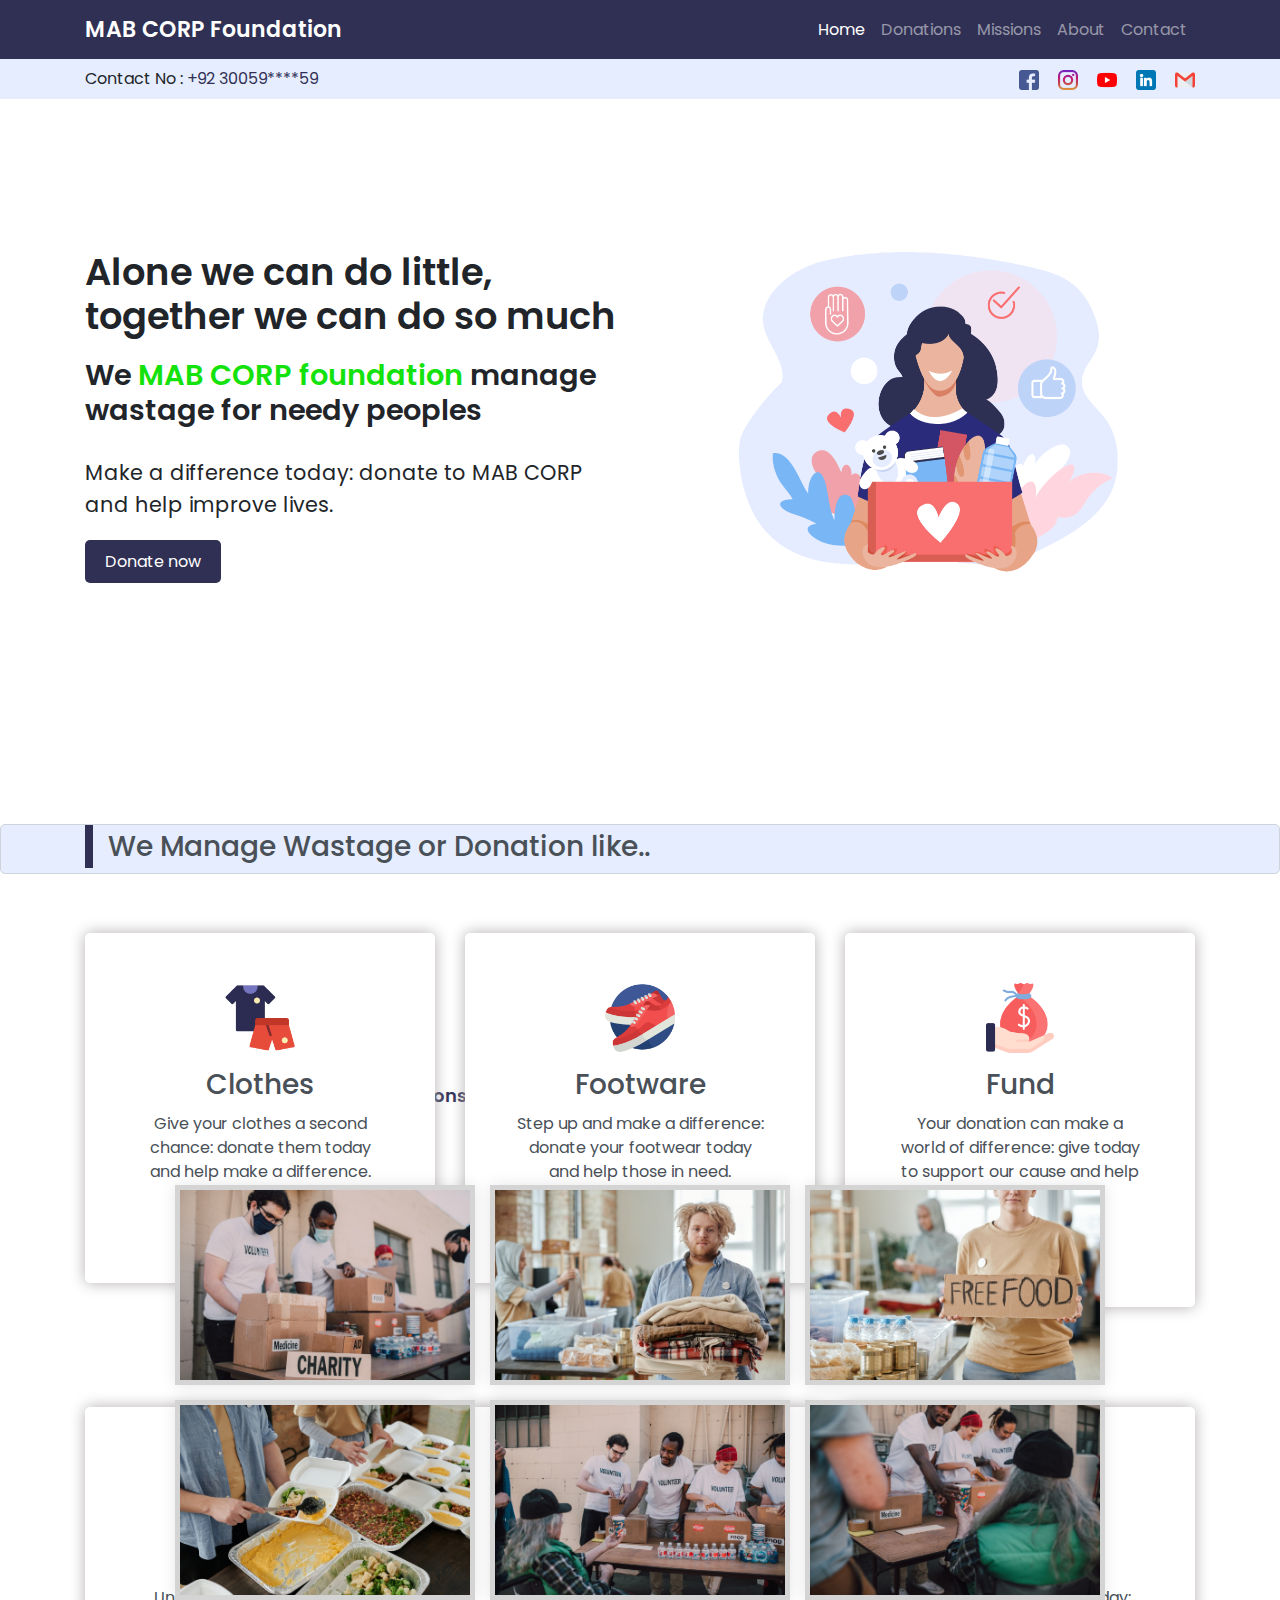
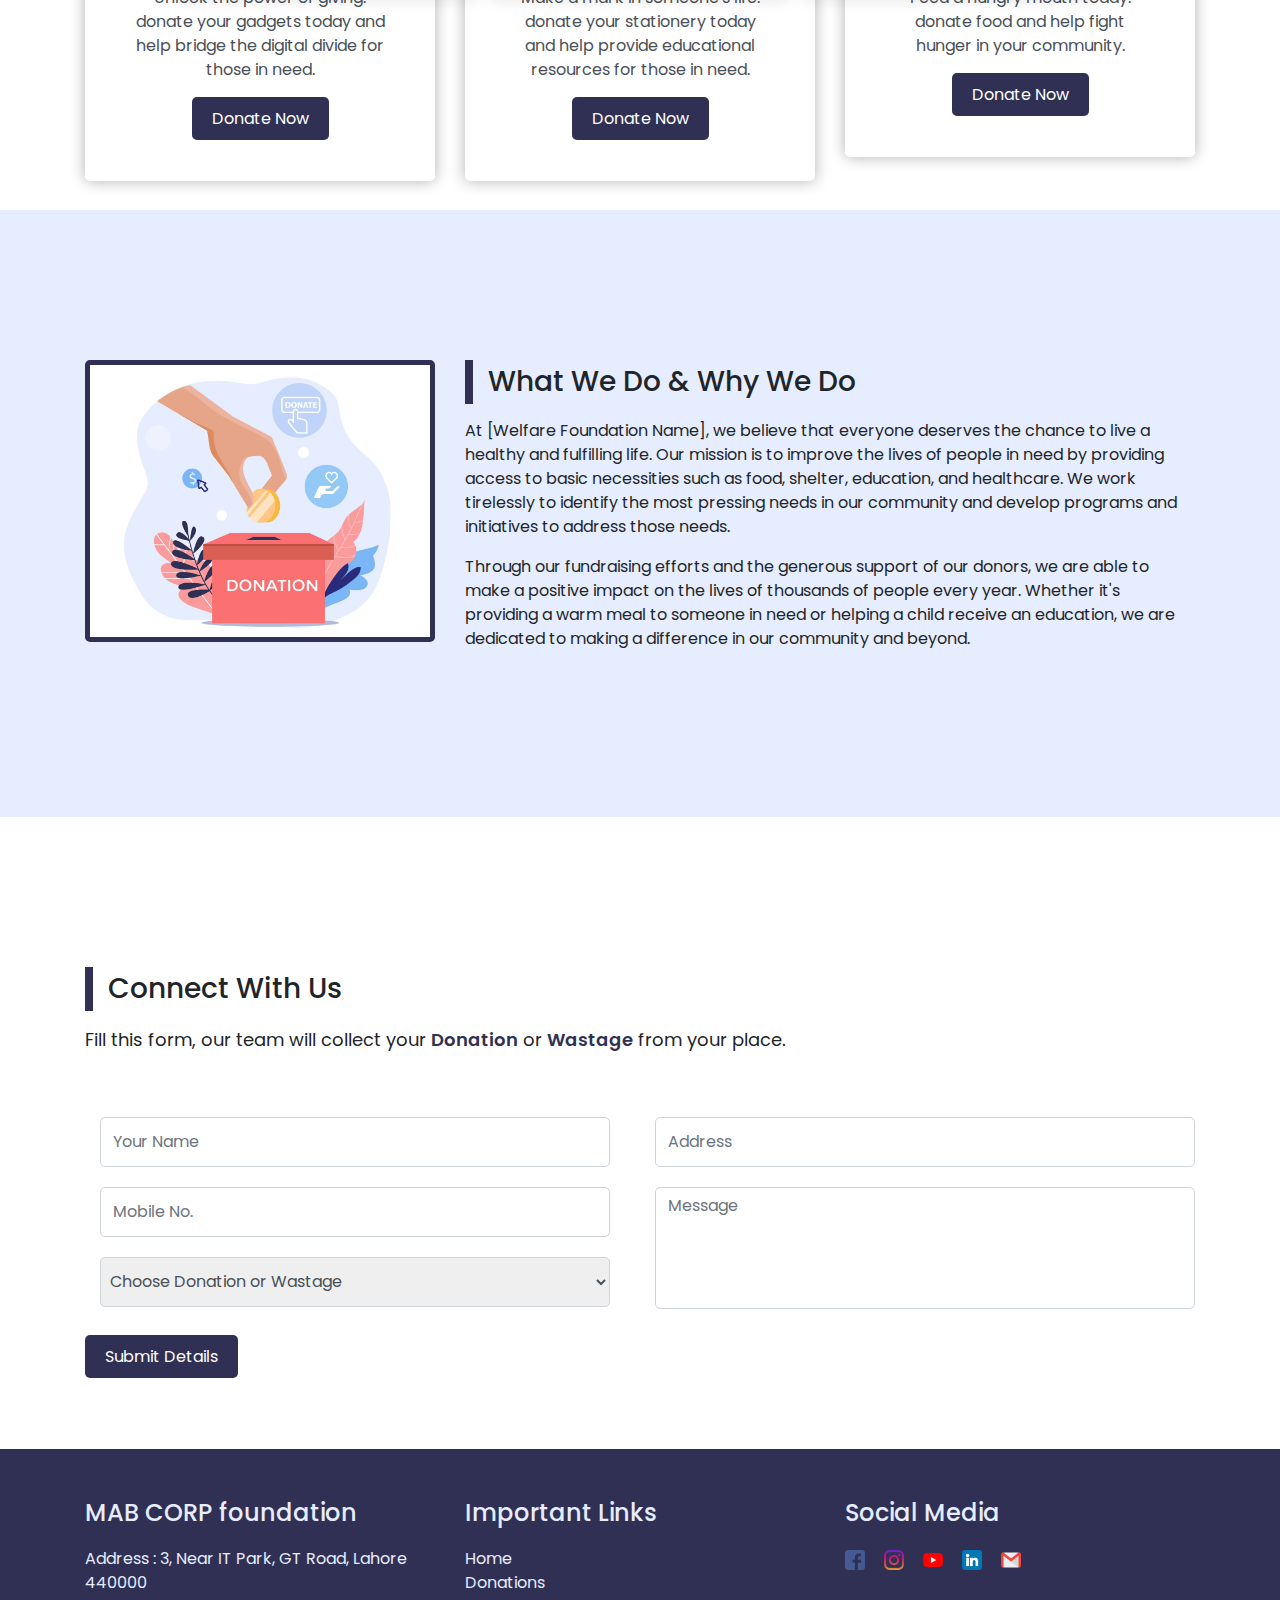
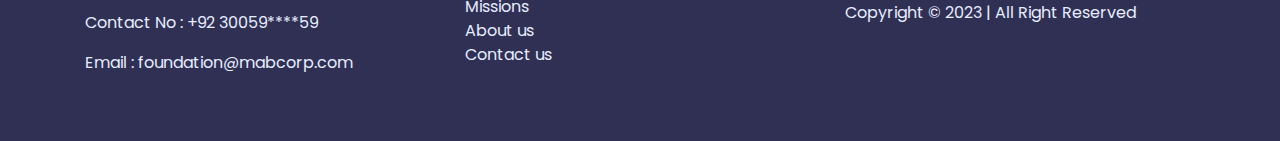
==== index.html @ e1ff94fa "update" ====
<!DOCTYPE html>
<html lang="en">

<head>
    <meta charset="UTF-8">
    <meta http-equiv="X-UA-Compatible" content="IE=edge">
    <meta name="viewport" content="width=device-width, initial-scale=1.0">
    <title>Code Convent Foundation
    </title>
    <link rel="stylesheet" href="css/style.css">
    <link rel="stylesheet" href="css/responsive.css">
    <link rel="stylesheet" href="https://cdn.jsdelivr.net/npm/bootstrap@4.6.1/dist/css/bootstrap.min.css">
    <link rel="stylesheet" href="https://cdnjs.cloudflare.com/ajax/libs/font-awesome/4.7.0/css/font-awesome.min.css">
    <script src="https://cdn.jsdelivr.net/npm/jquery@3.5.1/dist/jquery.slim.min.js"></script>
    <script src="https://cdn.jsdelivr.net/npm/popper.js@1.16.1/dist/umd/popper.min.js"></script>
    <script src="https://cdn.jsdelivr.net/npm/bootstrap@4.6.1/dist/js/bootstrap.bundle.min.js"></script>
    <link rel="shortcut icon" href="img/don/salary.png" type="image/x-icon">
</head>

<body>
    <div class="fixed-top">

        <header>
            <div class="container">
                <nav class="navbar navbar-expand-lg navbar-dark">
                    <a class="navbar-brand" href="#home">MAB CORP Foundation</a>
                    <button class="navbar-toggler" type="button" data-toggle="collapse"
                        data-target="#navbarSupportedContent" aria-controls="navbarSupportedContent"
                        aria-expanded="false" aria-label="Toggle navigation">
                        <span class="navbar-toggler-icon"></span>
                    </button>

                    <div class="collapse navbar-collapse" id="navbarSupportedContent">
                        <ul class="navbar-nav ml-auto">
                            <li class="nav-item active">
                                <a class="nav-link" href="#home">Home <span class="sr-only">(current)</span></a>
                            </li>
                            <li class="nav-item">
                                <a class="nav-link" href="#donation">Donations</a>
                            </li>
                            <li class="nav-item">
                                <a class="nav-link" href="#mission-id">Missions</a>
                            </li>
                            <li class="nav-item">
                                <a class="nav-link" href="#about">About</a>
                            </li>
                            <li class="nav-item">
                                <a class="nav-link" href="#contact">Contact</a>
                            </li>
                        </ul>
                    </div>
                </nav>
            </div>
        </header>

        <div class="cont-sec">
            <div class="container">
                <div class="row">
                    <div class="col-lg-6">
                        <p>Contact No : <a href="tel: +9230059****59">+92 30059****59</a></p>
                    </div>
                    <div class="col-lg-6">
                        <div class="social">
                            <a href="#"><img src="img/icons/facebook.png" alt="facebook"></a>
                            <a href="#"><img src="img/icons/instagram.png" alt="inatagram"></a>
                            <a href="#"><img src="img/icons/youtube.png" alt="youtube"></a>
                            <a href="#"><img src="img/icons/linkedin.png" alt="linkedin"></a>
                            <a href="#"><img src="img/icons/gmail.png" alt="gnail"></a>
                        </div>
                    </div>
                </div>
            </div>
        </div>

    </div>
    <section class="home-sec" id="home">
        <div class="container">
            <div class="home-content">
                <div class="row">
                    <div class="col-lg-6 align-item-center">
                        <div class="home-info">
                            <h1>Alone we can do little, together we can do so much</h1>
                            <h2>We <span>MAB CORP foundation</span> manage wastage for needy peoples</h2>
                            <p>Make a difference today: donate to MAB CORP and help improve lives.</p>
                            <div class="buttons">
                                <a href="#contact" class="btn1">Donate now</a>
                            </div>
                        </div>
                    </div>
                    <div class="col-lg-6 order-first order-lg-last">
                        <div class="img-sec">
                            <img src="img/img-1.png" alt="home-image">
                        </div>
                    </div>
                </div>
            </div>
        </div>
    </section>

    <section class="don-sec" id="donation">
        <div class="container">
            <div class="heading">
                <h2>We Manage Wastage or Donation like..</h2>
            </div>
            <div class="row">
                <div class="col-lg-4">
                    <div class="don-box">
                        <img src="img/don/clothing.png" alt="img">
                        <h3>Clothes</h3>
                        <p>Give your clothes a second chance: donate them today and help make a difference.</p>
                        <a href="#contact" class="btn1">Donate Now</a>
                    </div>
                </div>
                <div class="col-lg-4">
                    <div class="don-box">
                        <img src="img/don/sneakers.png" alt="img">
                        <h3>Footware</h3>
                        <p>Step up and make a difference: donate your footwear today and help those in need.</p>
                        <a href="#contact" class="btn1">Donate Now</a>
                    </div>
                </div>
                <div class="col-lg-4">
                    <div class="don-box">
                        <img src="img/don/salary.png" alt="img">
                        <h3>Fund</h3>
                        <p>Your donation can make a world of difference: give today to support our cause and help those in need.</p>
                        <a href="#contact" class="btn1">Donate Now</a>
                    </div>
                </div>
                <div class="col-lg-4">
                    <div class="don-box">
                        <img src="img/don/gadgets.png" alt="img">
                        <h3>Gadgets</h3>
                        <p>Unlock the power of giving: donate your gadgets today and help bridge the digital divide for those in need.</p>
                        <a href="#contact" class="btn1">Donate Now</a>
                    </div>
                </div>
                <div class="col-lg-4">
                    <div class="don-box">
                        <img src="img/don/book.png" alt="img">
                        <h3>Stationary</h3>
                        <p>Make a mark in someone's life: donate your stationery today and help provide educational resources for those in need.</p>
                        <a href="#contact" class="btn1">Donate Now</a>
                    </div>
                </div>
                <div class="col-lg-4">
                    <div class="don-box">
                        <img src="img/don/shopping-bag.png" alt="img">
                        <h3>Food</h3>
                        <p>Feed a hungry mouth today: donate food and help fight hunger in your community.</p>
                        <a href="#contact" class="btn1">Donate Now</a>
                    </div>
                </div>
            </div>
        </div>
    </section>

    <section class="mission" id="mission-id">
        <div class="container">
            <div class="heading">
                <h2>Our Missions</h2>
                <p>We have delivered <span>Wastage</span> or <span>Donations</span> to needy Peoples</p>
            </div>
            <div class="gallery-sec">
                <div class="container">
                    <div class="image-container">
                        <div class="image"><img src="img/miss/1.jpg" alt="img"></div>
                        <div class="image"><img src="img/miss/2.jpg" alt="img"></div>
                        <div class="image"><img src="img/miss/3.jpg" alt="img"></div>
                        <div class="image"><img src="img/miss/4.jpg" alt="img"></div>
                        <div class="image"><img src="img/miss/5.jpg" alt="img"></div>
                        <div class="image"><img src="img/miss/6.jpg" alt="img"></div>
                    </div>
                </div>
                <div class="pop-image">
                    <span>&times;</span>
                    <img src="img/gallery/1.jpg" alt="gallery-img">
                </div>
                </di v>
            </div>
    </section>

    <section class="about-sec" id="about">
        <div class="container">
            <div class="row">
                <div class="col-lg-4 about-img">
                    <img src="img/img-2.jpeg" alt="about">
                </div>
                <div class="col-lg-8 order-first order-lg-last">
                    <div class="heading">
                        <h2>What We Do & Why We Do</h2>
                    </div>
                    <p>At [Welfare Foundation Name], we believe that everyone deserves the chance to live a healthy and fulfilling life. Our mission is to improve the lives of people in need by providing access to basic necessities such as food, shelter, education, and healthcare. We work tirelessly to identify the most pressing needs in our community and develop programs and initiatives to address those needs. </p>
                    <p>Through our fundraising efforts and the generous support of our donors, we are able to make a positive impact on the lives of thousands of people every year. Whether it's providing a warm meal to someone in need or helping a child receive an education, we are dedicated to making a difference in our community and beyond.</p>
                </div>
            </div>
        </div>
    </section>

        <!-- Contact Section -->
        <section class="contact-section" id="contact">
            <div class="container">
                <div class="heading">
                    <h2>Connect With Us</h2>
                    <p>Fill this form, our team will collect your <span>Donation</span> or <span>Wastage</span> from your place.</p>
                </div>
                <div class="row">
                    <div class="col-lg-12 mt-5">
                        <form class="contact-form">
                            <div class="row">
                                <div class="col-lg-12">
                                    <div class="row">
                                        <div class="col-lg-6">
                                            <div class="col-lg-12">
                                                <div class="form-group">
                                                    <input type="text" class="form-control" placeholder="Your Name">
                                                </div>
                                            </div>
                                            <div class="col-lg-12">
                                                <div class="form-group">
                                                    <input type="text" class="form-control" placeholder="Mobile No.">
                                                </div>
                                            </div>
                                            <div class="col-lg-12">
                                                <div class="form-group">
                                                    <select name="donation" id="donation">
                                                        <option value="">Choose Donation or Wastage</option>
                                                        <option value="food">Food</option>
                                                        <option value="clothes">Clothes</option>
                                                        <option value="footware">Footware</option>
                                                        <option value="books">Books</option>
                                                        <option value="fund">Fund</option>
                                                        <option value="gadget">Ele. Gadgets</option>
                                                    </select>
                                                </div>
                                            </div>
                                            
                                        </div>
                                        <div class="col-lg-6">
                                            <div class="form-group">
                                                <input type="text" class="form-control" placeholder="Address">
                                            </div>
                                            <div class="form-group">
                                                <textarea class="form-control" name="text" id="" cols="90" rows="1" placeholder="Message"></textarea>
                                            </div>
                                        </div>
                                        <div class="col-md-12 mt-3">
                                            <a href="#" class="btn1 mt-5">Submit Details</a>
                                        </div>
                                    </div>
                                </div>
                            </div>
                        </form>
                    </div>
                </div>
            </div>
        </section>

    <footer>
        <div class="container">
            <div class="row">

                <div class="col-lg-4">
                    <div class="col-one">
                        <h4>MAB CORP foundation</h4>
                        <p>Address : 3, Near IT Park, GT Road, Lahore 440000 </p>
                        <p>Contact No : <a href="tel: +92 30059****59">+92 30059****59</a></p>
                        <p>Email : <a href="mailto:foundation@mabcorp.com">foundation@mabcorp.com</a></p>
                    </div>
                </div>
                <div class="col-lg-4">
                    <div class="col-two">
                        <h4>Important Links</h4>
                        <ul>
                            <li><a href="#home">Home</a></li>
                            <li><a href="#donation">Donations</a></li>
                            <li><a href="#mission-id">Missions</a></li>
                            <li><a href="#about">About us</a></li>
                            <li><a href="#contact">Contact us</a></li>
                        </ul>
                    </div>
                </div>
                <div class="col-lg-4">
                    <div class="col-one">
                        <h4>Social Media</h4>
                        <div class="social">
                            <a href="#"><img src="img/icons/facebook.png" alt="facebook"></a>
                            <a href="#"><img src="img/icons/instagram.png" alt="inatagram"></a>
                            <a href="#"><img src="img/icons/youtube.png" alt="youtube"></a>
                            <a href="#"><img src="img/icons/linkedin.png" alt="linkedin"></a>
                            <a href="#"><img src="img/icons/gmail.png" alt="gnail"></a>
                        </div>
                        <p>Copyright &copy; 2023 | All Right Reserved</p>
                    </div>
                </div>
            </div>
        </div>
    </footer>

    <script src="js/script.js"></script>
</body>

</html>
---- css/style.css ----
@import url('https://fonts.googleapis.com/css2?family=Poppins:wght@100;200;300;400;500;600;700&display=swap');

*{
    margin: 0;
    padding: 0;
    box-sizing: border-box;
    font-family: 'Poppins', sans-serif;
    scroll-behavior: smooth;
}

body{
    margin: 0;
}

/* Heading */
.heading h2{
    font-size: 28px;
    font-weight: 500;
    border-left: 8px solid #303054;
    padding: 5px 15px;
    margin-bottom: 15px;
}
.heading p{
    font-size: 18px;
}
.heading p span{
    font-weight: 600;
    color: #303054;
}

/* Buttons */
.btn1{
    font-size: 1rem;
    font-weight: 400;
    background-color: #303054;
    color: #fff;
    padding: 10px 20px;
    border-radius: 5px;
    text-decoration: none !important;
    transition: all 0.5s;
}
.btn1:hover{
    background-color: #e6edff;
    color: #303054;
}

/* Header */
header{
    background-color: #303054;
    width: 100%;
    
}

header .navbar-brand{
    font-size: 22px;
    font-weight: 600;
    color: #fff;
}

nav{
    padding: 8px 0px !important;
}

.cont-sec{
    padding: 8px;
    background-color: #e6edff;
    width: 100%;
}

.cont-sec .contact-cont{
    display: flex;
    flex-wrap: wrap;
}
.cont-sec p{
    margin: 0;
}

.cont-sec p a{
    text-decoration: none;
    color: #303054;
}

.cont-sec .social{
    text-align: right
}

.cont-sec .social a img{
    width: 20px;
    margin-left: 15px;
}

.home-sec{
    /* height: 100vh; */
    padding: 100px 0;
}

.home-sec .home-content {
    align-items: center;
}

.home-sec .home-content h1{
    font-size: 2.3rem;
    font-weight: 600;
    margin-bottom: 20px;

} 
.home-sec .home-content h2 span{
    color: #14e20d;
}

.home-sec .home-content h2{
    font-size: 1.8rem;
    font-weight: 600;
    margin-bottom: 30px;
}
.home-sec .home-content p{
    font-size: 1.3rem;
    margin-bottom: 30px;
}

.home-sec .img-sec{
    display: flex;
    justify-content: center;
}

.home-sec .img-sec img{
    width: 400px;
}

.home-sec .home-content{
    align-items: center;
    padding: 150px 0;
}

/* About section */
.about-sec{
    padding: 150px 0;
    background-color: #e6edff;
}

.about-sec img{
    width: 350px;
    border: 5px solid #303054;
    border-radius: 5px;
}

.about-sec .about-txt p{
    font-size: 18px;
}

/* Donation Section */
.don-sec{
    background-color: #e6edff;
    padding: 150px 0;
}

.don-sec .don-box{
    margin: 50px 0;
    background-color: #fff;
    padding: 50px;
    text-align: center;
    border-radius: 5px;
    box-shadow: 0 0 15px #b4afaf;
    transition: all 1s;
}

.don-sec .don-box img{
    width: 70px;
    transition: all 1s;
}

.don-sec .don-box h3{
    margin: 15px 0 10px;
}

.don-sec .don-box p{
    margin-bottom: 25px;
}

.don-sec .don-box:hover img{
    transform: scale(1.1);
}

/* Missions */
.mission{
    padding: 150px 0;
}


.gallery-sec{
	position: relative;
	padding: 50px 0;
}

.gallery-sec .image-container{
	display: flex;
	flex-wrap: wrap;
	gap: 15px;
	justify-content: center;
	padding: 10px;
}

.gallery-sec .image-container .image{
	height: 200px;
	width: 300px;
	box-shadow: 0 0 15px rgba(0, 0, 0, 0.1);
	cursor: pointer;
	overflow: hidden;
}

.gallery-sec .image-container .image img{
	height: 100%;
	width: 100%;
	border: 5px solid #d4d4d4;
	object-fit: cover;
	transition: 0.2s linear;
}

.gallery-sec .image-container .image:hover img{
	transform: scale(1.1);
}

.gallery-sec .pop-image{
	position: fixed;
	left: 0;
	top: 0;
	background: rgba(0, 0, 0, 0.8);
	height: 100%;
	width: 100%;
	z-index: 100;
	display: none;
}

.gallery-sec .pop-image span{
	position: absolute;
	top: 120px;
	right: 50px;
	font-size: 60px;
	font-weight: bolder;
	color: #ffffff;
	cursor: pointer;
	z-index: 100;
}

.gallery-sec .pop-image img{
	position: absolute;
	top: 55%;
	left: 50%;
	transform: translate(-50%, -50%);
	border: 3px solid #ffffff;
	width: 750px;
	object-fit: cover;
}

/* Conatact Us */
.contact-section {
    padding: 150px 0 80px;
}

.contact-section .contact-form .form-group {
    margin-bottom: 20px;
}

.contact-section .contact-form .form-control {
    height: 50px;
    border-radius: 5px;
}

.contact-section .contact-form textarea.form-control {
    height: 122px;
    margin-bottom: 10px;
    resize: none;
}

.contact-section .contact-form .form-control:focus {
    box-shadow: none;
}




/* Footer */
footer{
    background-color: #303054;
    color: #e6edff;
    padding: 50px 0;
}
footer h4{
    margin-bottom: 20px;
}
footer p a{
    text-decoration: none;
    color: #e6edff;
}
footer p a:hover{
    text-decoration: none;
    color: #e6edff;
}


footer .col-two ul li{
    list-style: none;
}

footer .col-two ul li a{
    color: #e6edff;
    text-decoration: none;
    transition: all 0.5s;
}
footer .col-two ul li a:hover{
    margin-left: 5px;
}
footer .social{
    margin-bottom: 30px;
}
footer .social a img{
    width: 20px;
    margin-right: 15px;
}

/* Scroll Bar */

::-webkit-scrollbar{
    width: 5px;
}

::-webkit-scrollbar-track{
    border: 7px solid transparent;
}

::-webkit-scrollbar-thumb{
    background: #303054;
}



#donation{
    height: 50px;
    width: 100%;
    padding: 0px 5px;
    border: none;
    outline: none;
    border: 1px solid rgb(206, 212, 218);
    border-radius: 5px;
    color: rgb(73, 80, 87);
    font-weight: 400;
}
---- css/responsive.css ----
@media(max-width: 991px){
    .home-sec .home-content {
        padding: 70px 0;
    }
    .cont-sec p,
    .cont-sec .social {
        text-align: center;
    }
    .home-sec .img-sec img {
        margin-bottom: 50px;
    }   
    .about-sec .about-img {
        display: flex;
        justify-content: center;
    }
    .about-sec .about-img img{
        margin-top: 50px;
    }
    .contact-sec .col-lg-12{
        padding: 0;
    }
    .contact-form textarea.form-control {
        width: 96%;
        margin-left: 15px;
    }
    .gallery-sec .pop-image img {
        top: 60%;
        left: 50%;
        width: 500px;
    }
}
@media(max-width: 611px){
    .about-sec .about-img img{
        width: 300px;
    }
    .contact-section .contact-form textarea.form-control {
        width: 94%;
    }
}


@media(max-width: 551px){

header .navbar-brand{
    font-size: 18px;
}
.gallery-sec .pop-image img {
    top: 50%;
}
.gallery-sec .pop-image img {
    width: 300px;
}
}
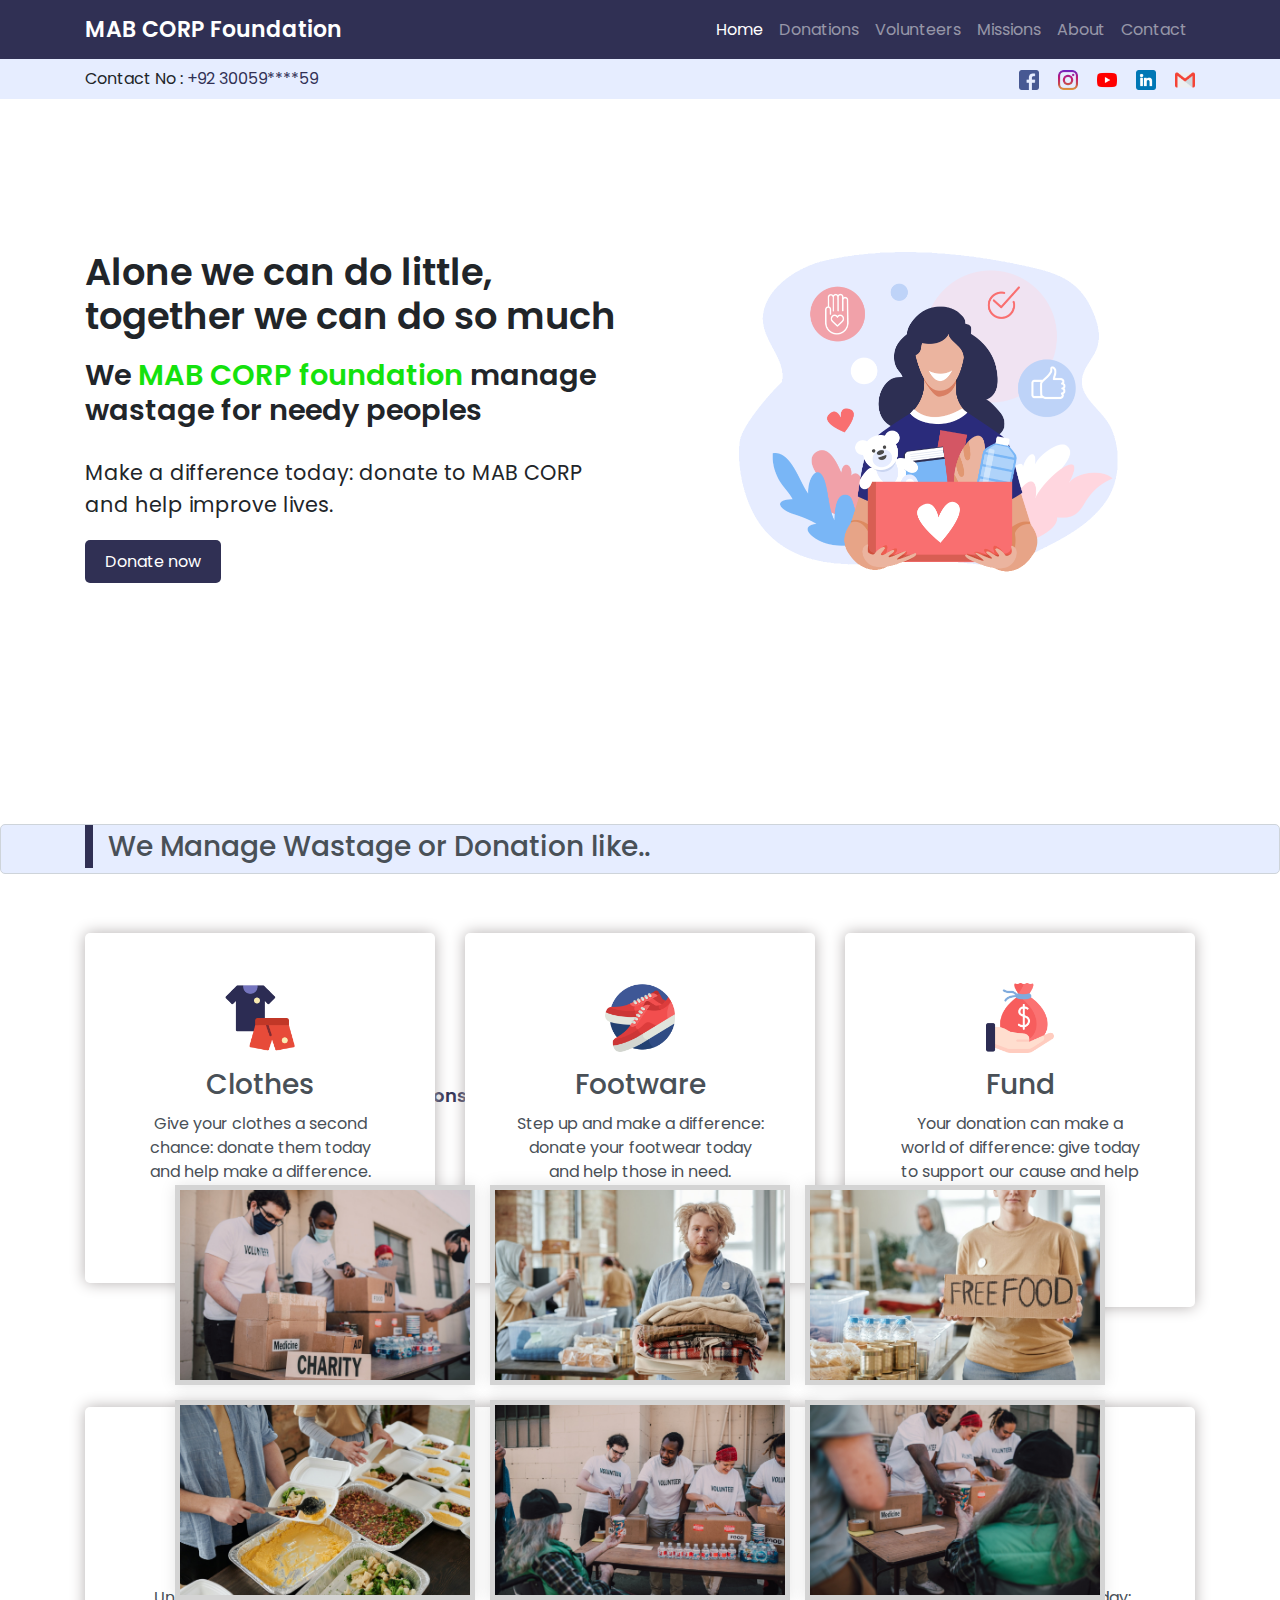
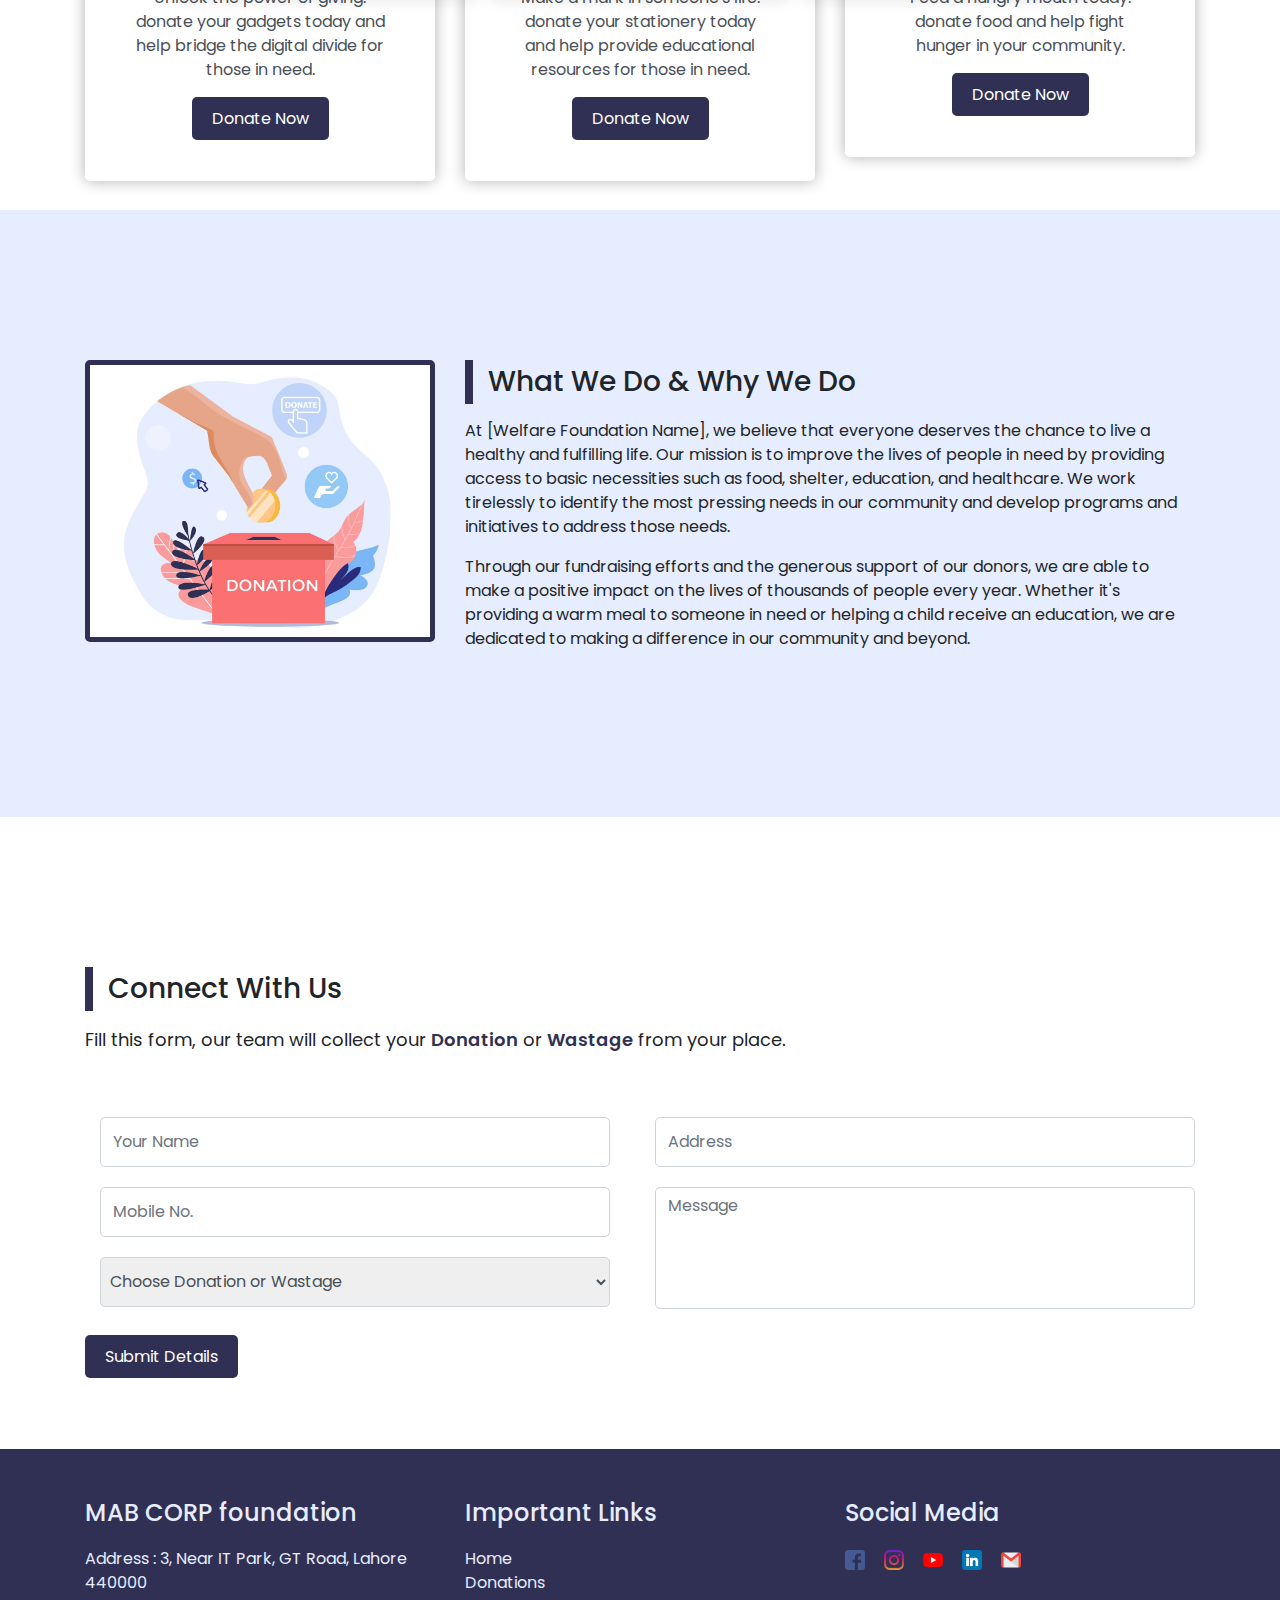
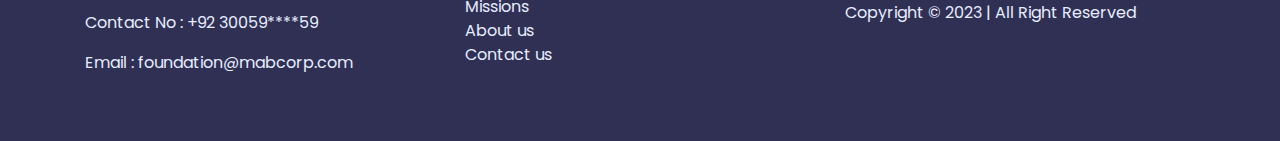
==== commit 1e5506aa: "update" ====
--- a/index.html
+++ b/index.html
@@ -39,6 +39,9 @@
                                 <a class="nav-link" href="#donation">Donations</a>
                             </li>
                             <li class="nav-item">
+                                <a class="nav-link" href="#donation">Volunteers</a>
+                            </li>
+                            <li class="nav-item">
                                 <a class="nav-link" href="#mission-id">Missions</a>
                             </li>
                             <li class="nav-item">
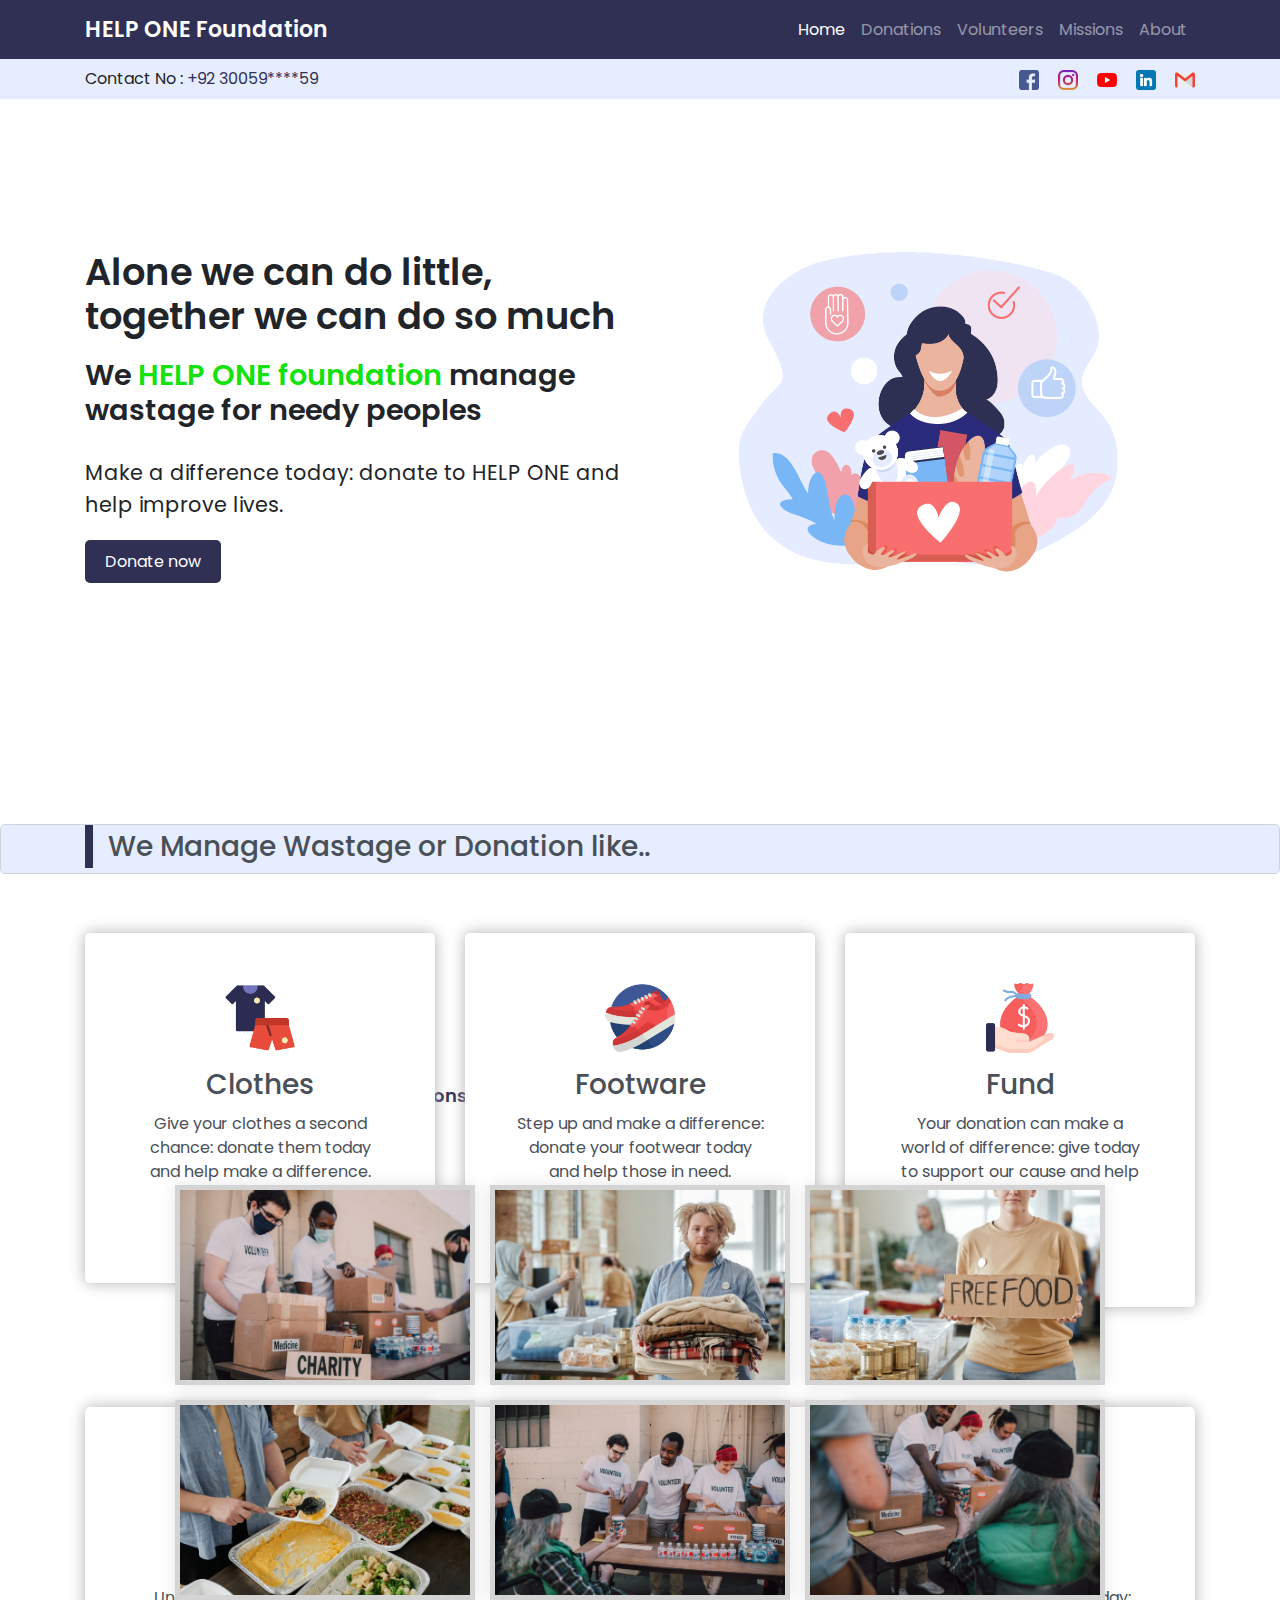
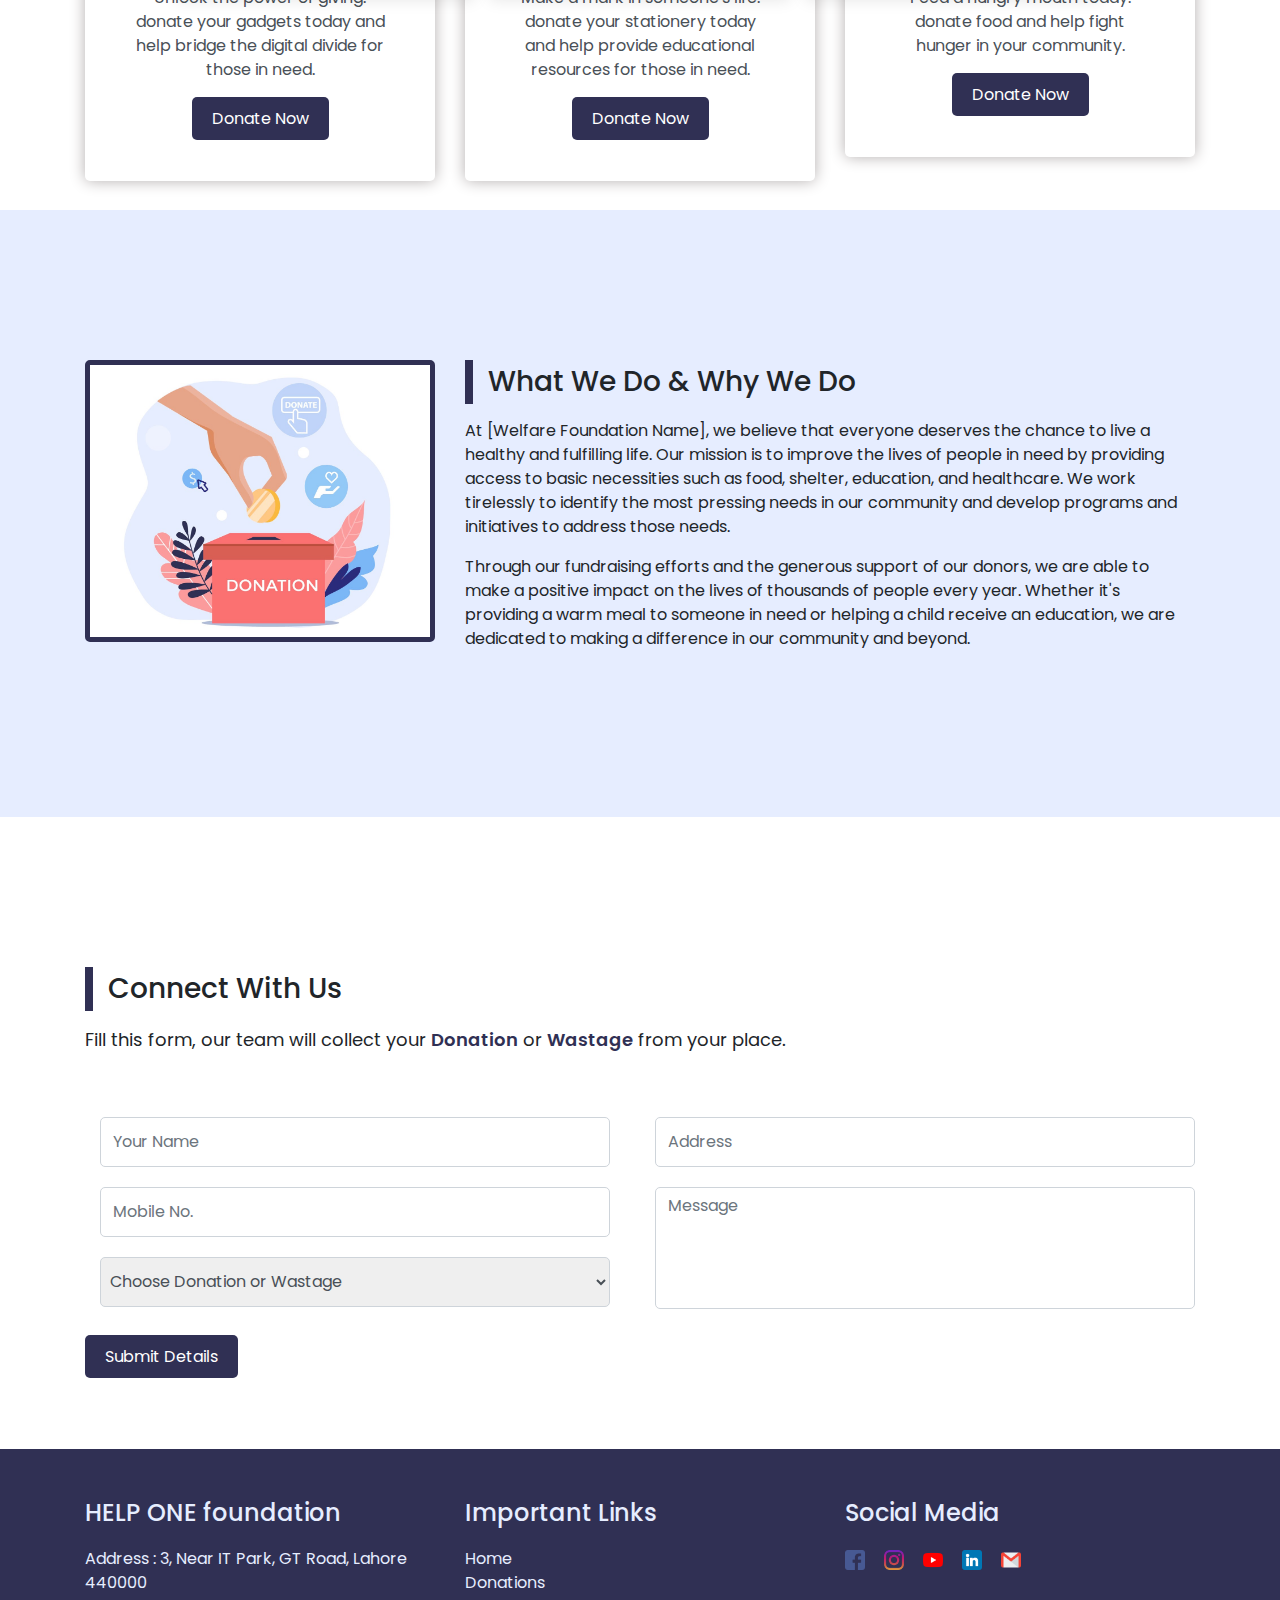
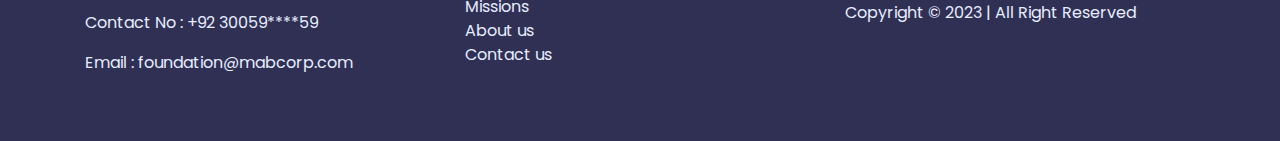
==== commit 77ecb22c: "update" ====
--- a/index.html
+++ b/index.html
@@ -5,7 +5,7 @@
     <meta charset="UTF-8">
     <meta http-equiv="X-UA-Compatible" content="IE=edge">
     <meta name="viewport" content="width=device-width, initial-scale=1.0">
-    <title>Code Convent Foundation
+    <title>Help One Foundation
     </title>
     <link rel="stylesheet" href="css/style.css">
     <link rel="stylesheet" href="css/responsive.css">
@@ -23,7 +23,7 @@
         <header>
             <div class="container">
                 <nav class="navbar navbar-expand-lg navbar-dark">
-                    <a class="navbar-brand" href="#home">MAB CORP Foundation</a>
+                    <a class="navbar-brand" href="#home">HELP ONE Foundation</a>
                     <button class="navbar-toggler" type="button" data-toggle="collapse"
                         data-target="#navbarSupportedContent" aria-controls="navbarSupportedContent"
                         aria-expanded="false" aria-label="Toggle navigation">
@@ -39,7 +39,7 @@
                                 <a class="nav-link" href="#donation">Donations</a>
                             </li>
                             <li class="nav-item">
-                                <a class="nav-link" href="#donation">Volunteers</a>
+                                <a class="nav-link" href="#contact">Volunteers</a>
                             </li>
                             <li class="nav-item">
                                 <a class="nav-link" href="#mission-id">Missions</a>
@@ -47,9 +47,9 @@
                             <li class="nav-item">
                                 <a class="nav-link" href="#about">About</a>
                             </li>
-                            <li class="nav-item">
+                            <!-- <li class="nav-item">
                                 <a class="nav-link" href="#contact">Contact</a>
-                            </li>
+                            </li> -->
                         </ul>
                     </div>
                 </nav>
@@ -83,8 +83,8 @@
                     <div class="col-lg-6 align-item-center">
                         <div class="home-info">
                             <h1>Alone we can do little, together we can do so much</h1>
-                            <h2>We <span>MAB CORP foundation</span> manage wastage for needy peoples</h2>
-                            <p>Make a difference today: donate to MAB CORP and help improve lives.</p>
+                            <h2>We <span>HELP ONE foundation</span> manage wastage for needy peoples</h2>
+                            <p>Make a difference today: donate to HELP ONE and help improve lives.</p>
                             <div class="buttons">
                                 <a href="#contact" class="btn1">Donate now</a>
                             </div>
@@ -265,7 +265,7 @@
 
                 <div class="col-lg-4">
                     <div class="col-one">
-                        <h4>MAB CORP foundation</h4>
+                        <h4>HELP ONE foundation</h4>
                         <p>Address : 3, Near IT Park, GT Road, Lahore 440000 </p>
                         <p>Contact No : <a href="tel: +92 30059****59">+92 30059****59</a></p>
                         <p>Email : <a href="mailto:foundation@mabcorp.com">foundation@mabcorp.com</a></p>
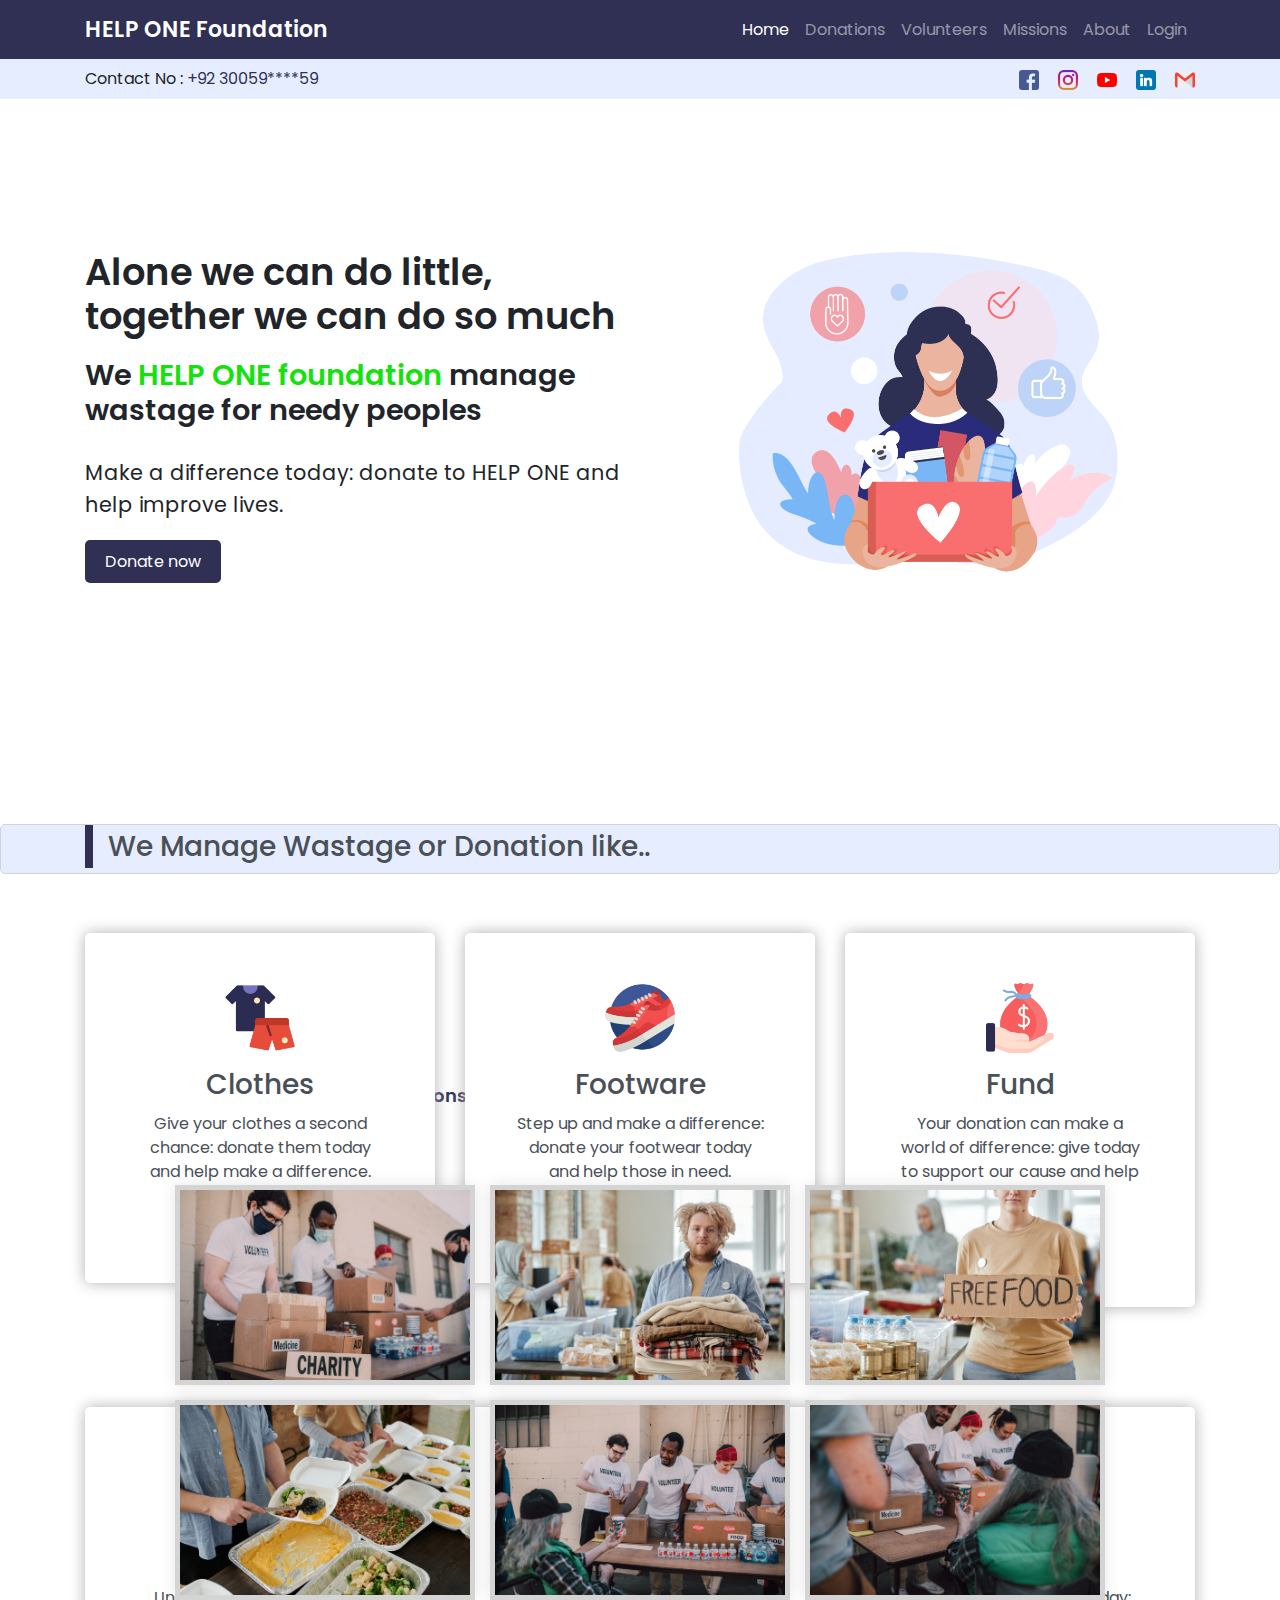
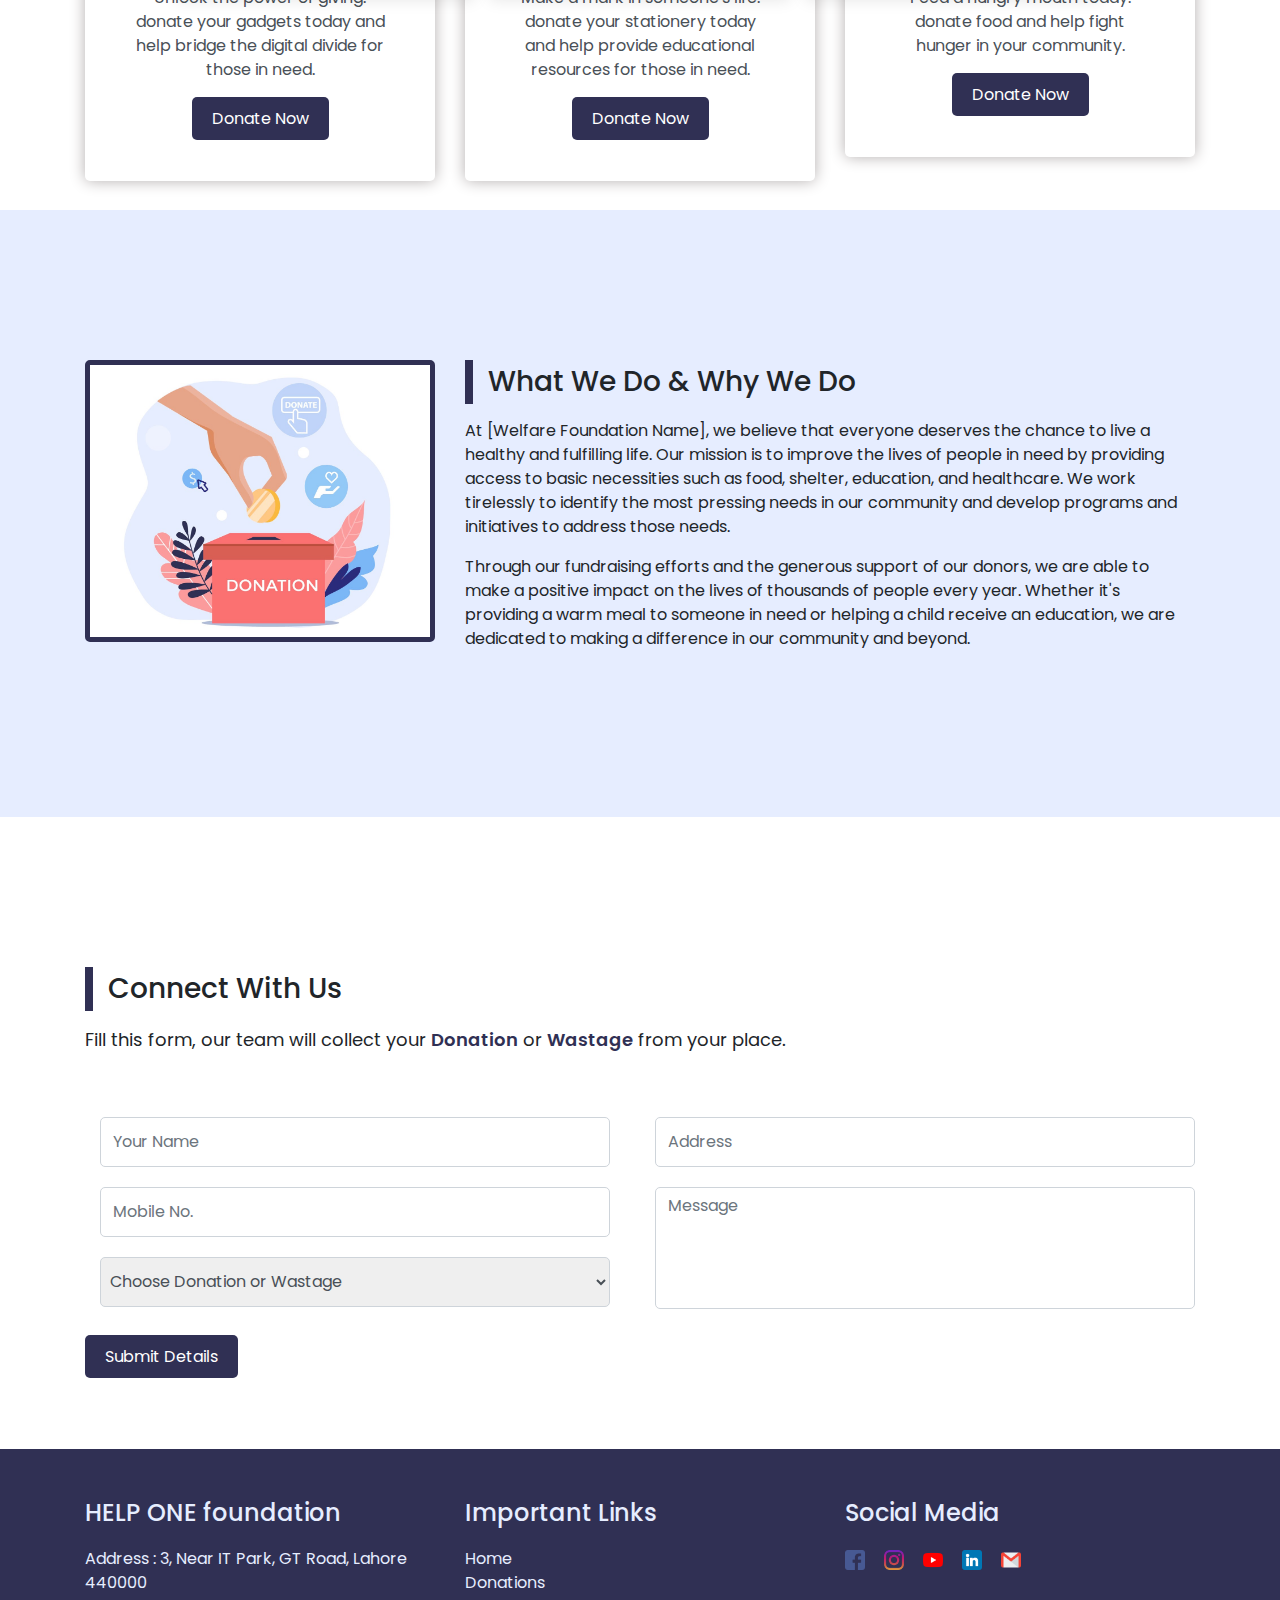
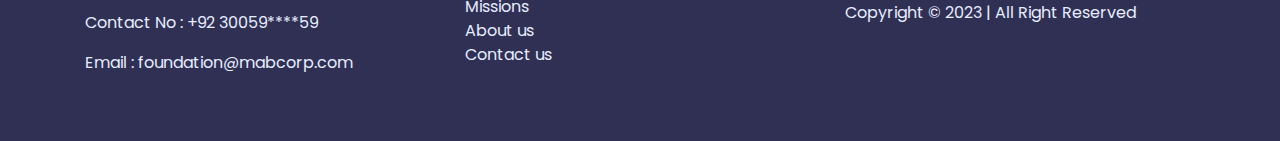
==== commit a55395d4: "Update" ====
--- a/index.html
+++ b/index.html
@@ -39,7 +39,7 @@
                                 <a class="nav-link" href="#donation">Donations</a>
                             </li>
                             <li class="nav-item">
-                                <a class="nav-link" href="#contact">Volunteers</a>
+                                <a class="nav-link" href="registration.html">Volunteers</a>
                             </li>
                             <li class="nav-item">
                                 <a class="nav-link" href="#mission-id">Missions</a>
@@ -47,9 +47,12 @@
                             <li class="nav-item">
                                 <a class="nav-link" href="#about">About</a>
                             </li>
-                            <!-- <li class="nav-item">
-                                <a class="nav-link" href="#contact">Contact</a>
-                            </li> -->
+                       
+                                <li class="nav-item">
+                                    <a class="nav-link" href="login.html">Login</a>
+                                </li>
+                            
+                            
                         </ul>
                     </div>
                 </nav>
@@ -179,7 +182,7 @@
                     <span>&times;</span>
                     <img src="img/gallery/1.jpg" alt="gallery-img">
                 </div>
-                </di v>
+                </div>
             </div>
     </section>
 
--- a/css/style.css
+++ b/css/style.css
@@ -190,14 +190,17 @@
 .gallery-sec{
 	position: relative;
 	padding: 50px 0;
+    
 }
 
 .gallery-sec .image-container{
 	display: flex;
+
 	flex-wrap: wrap;
 	gap: 15px;
 	justify-content: center;
 	padding: 10px;
+    visibility: none;
 }
 
 .gallery-sec .image-container .image{
@@ -206,6 +209,7 @@
 	box-shadow: 0 0 15px rgba(0, 0, 0, 0.1);
 	cursor: pointer;
 	overflow: hidden;
+    
 }
 
 .gallery-sec .image-container .image img{
@@ -214,6 +218,7 @@
 	border: 5px solid #d4d4d4;
 	object-fit: cover;
 	transition: 0.2s linear;
+    
 }
 
 .gallery-sec .image-container .image:hover img{
@@ -345,4 +350,3 @@
     color: rgb(73, 80, 87);
     font-weight: 400;
 }
-
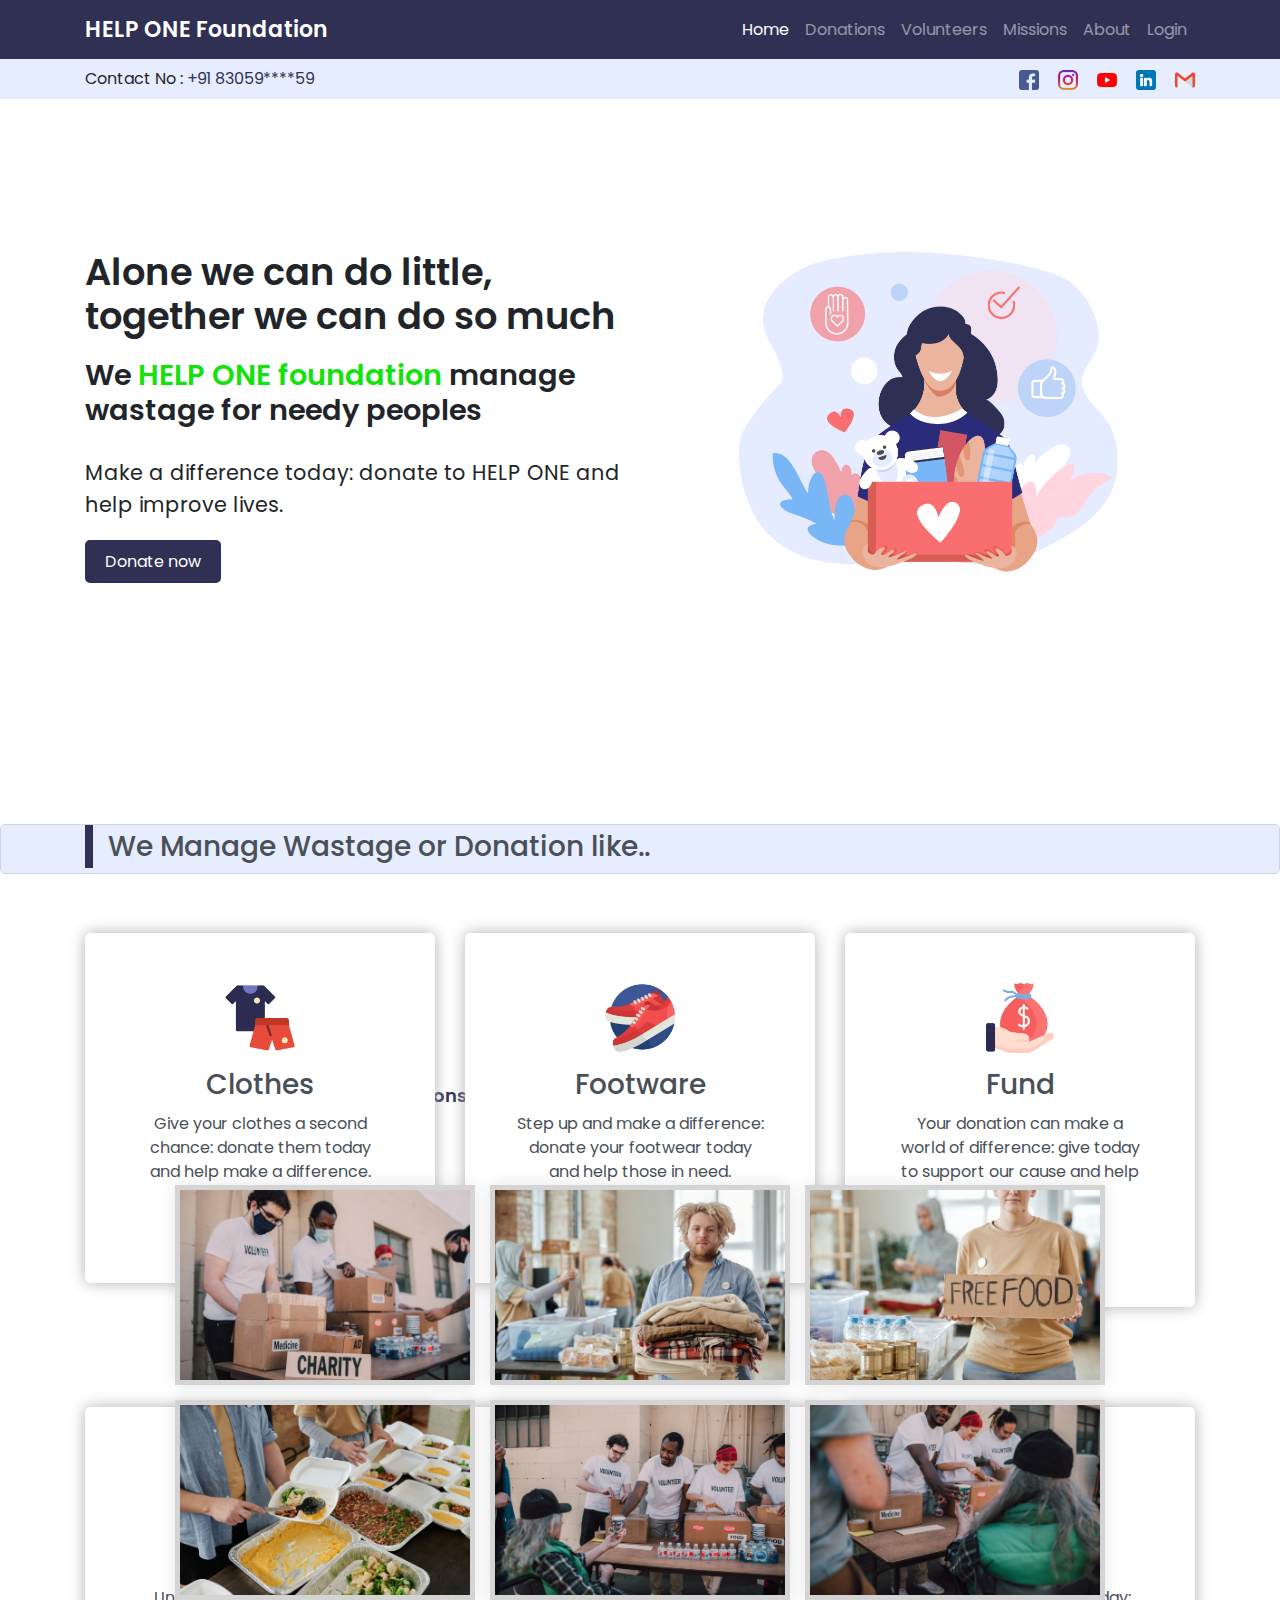
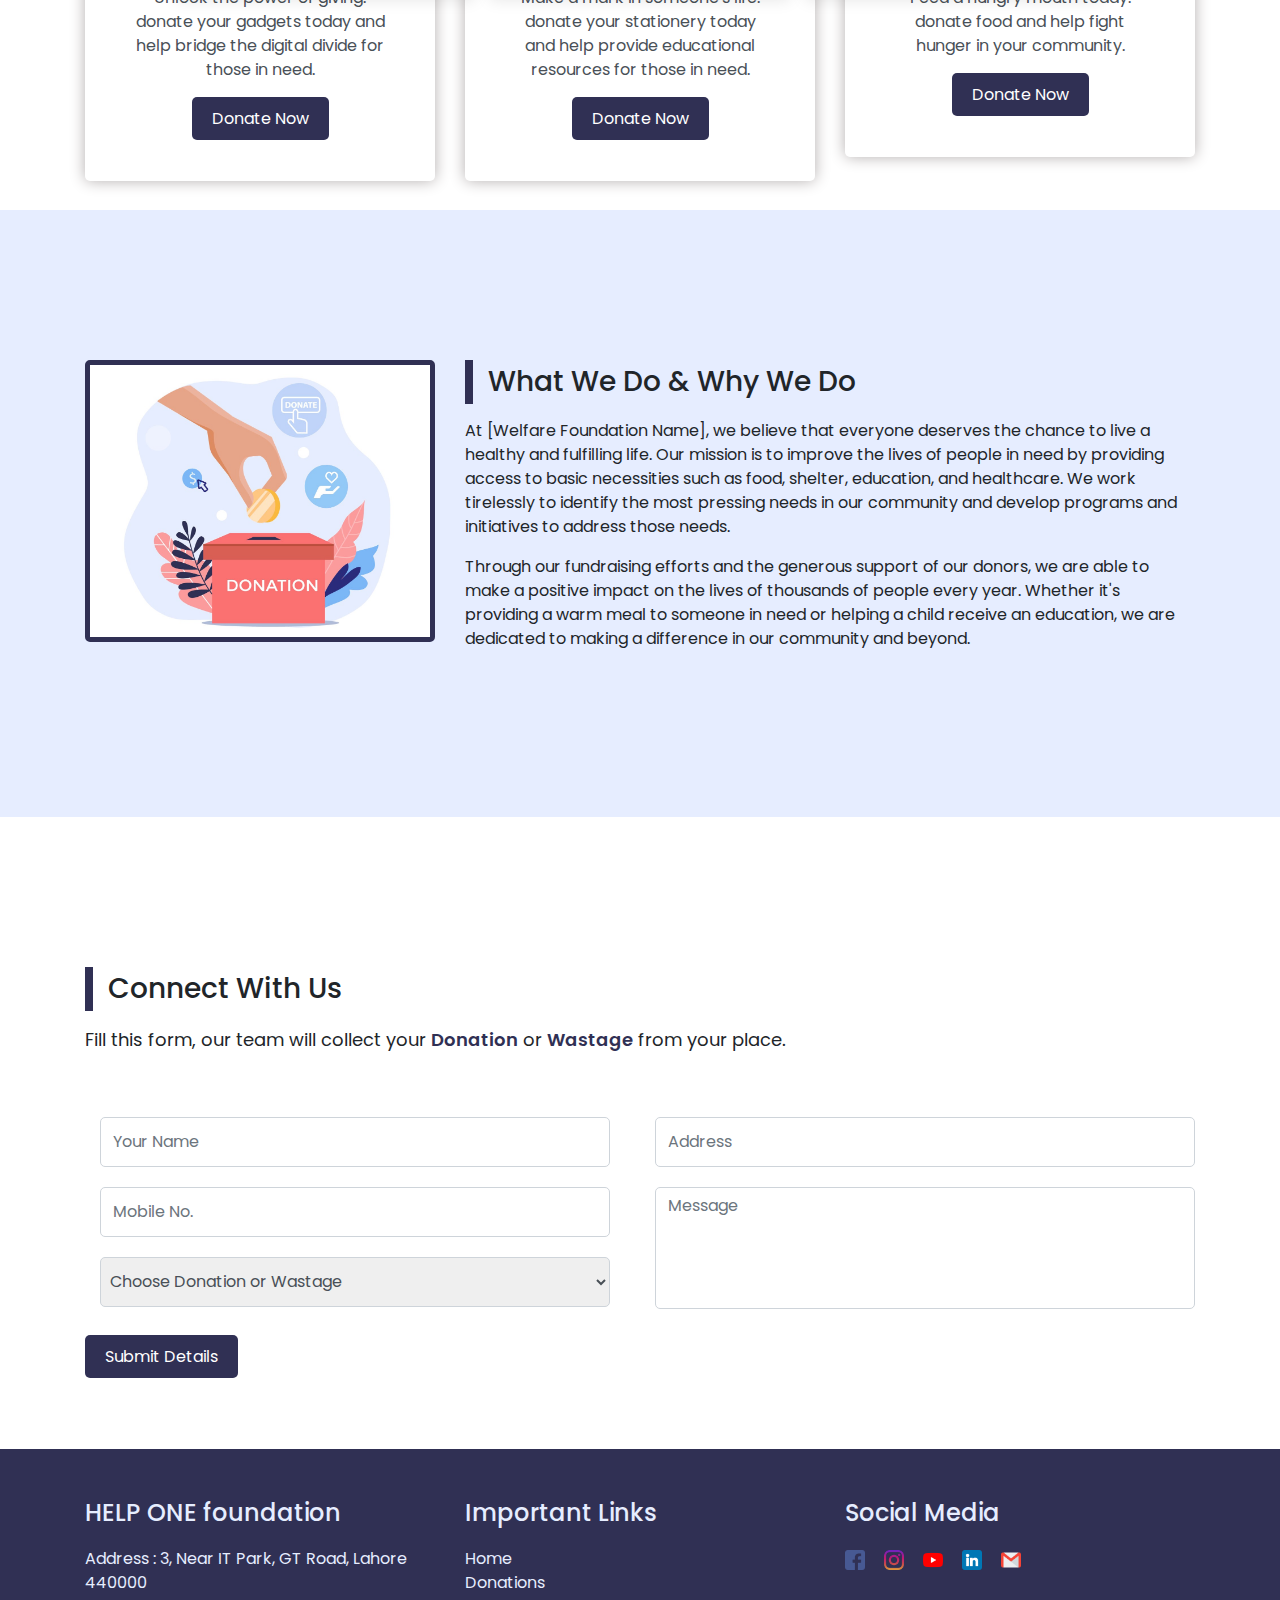
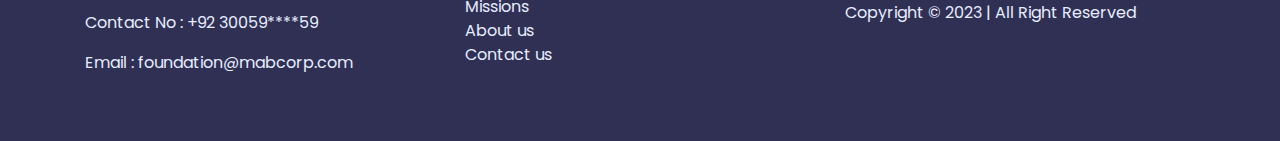
==== commit 0ce555c6: "Update" ====
--- a/index.html
+++ b/index.html
@@ -49,7 +49,7 @@
                             </li>
                        
                                 <li class="nav-item">
-                                    <a class="nav-link" href="login.html">Login</a>
+                                    <a class="nav-link" href="signup.html">Login</a>
                                 </li>
                             
                             
@@ -63,7 +63,7 @@
             <div class="container">
                 <div class="row">
                     <div class="col-lg-6">
-                        <p>Contact No : <a href="tel: +9230059****59">+92 30059****59</a></p>
+                        <p>Contact No : <a href="tel: +9183059****59">+91 83059****59</a></p>
                     </div>
                     <div class="col-lg-6">
                         <div class="social">
@@ -271,7 +271,7 @@
                         <h4>HELP ONE foundation</h4>
                         <p>Address : 3, Near IT Park, GT Road, Lahore 440000 </p>
                         <p>Contact No : <a href="tel: +92 30059****59">+92 30059****59</a></p>
-                        <p>Email : <a href="mailto:foundation@mabcorp.com">foundation@mabcorp.com</a></p>
+                        <p>Email : <a href="mailto:foundation@helpone.com">foundation@mabcorp.com</a></p>
                     </div>
                 </div>
                 <div class="col-lg-4">
